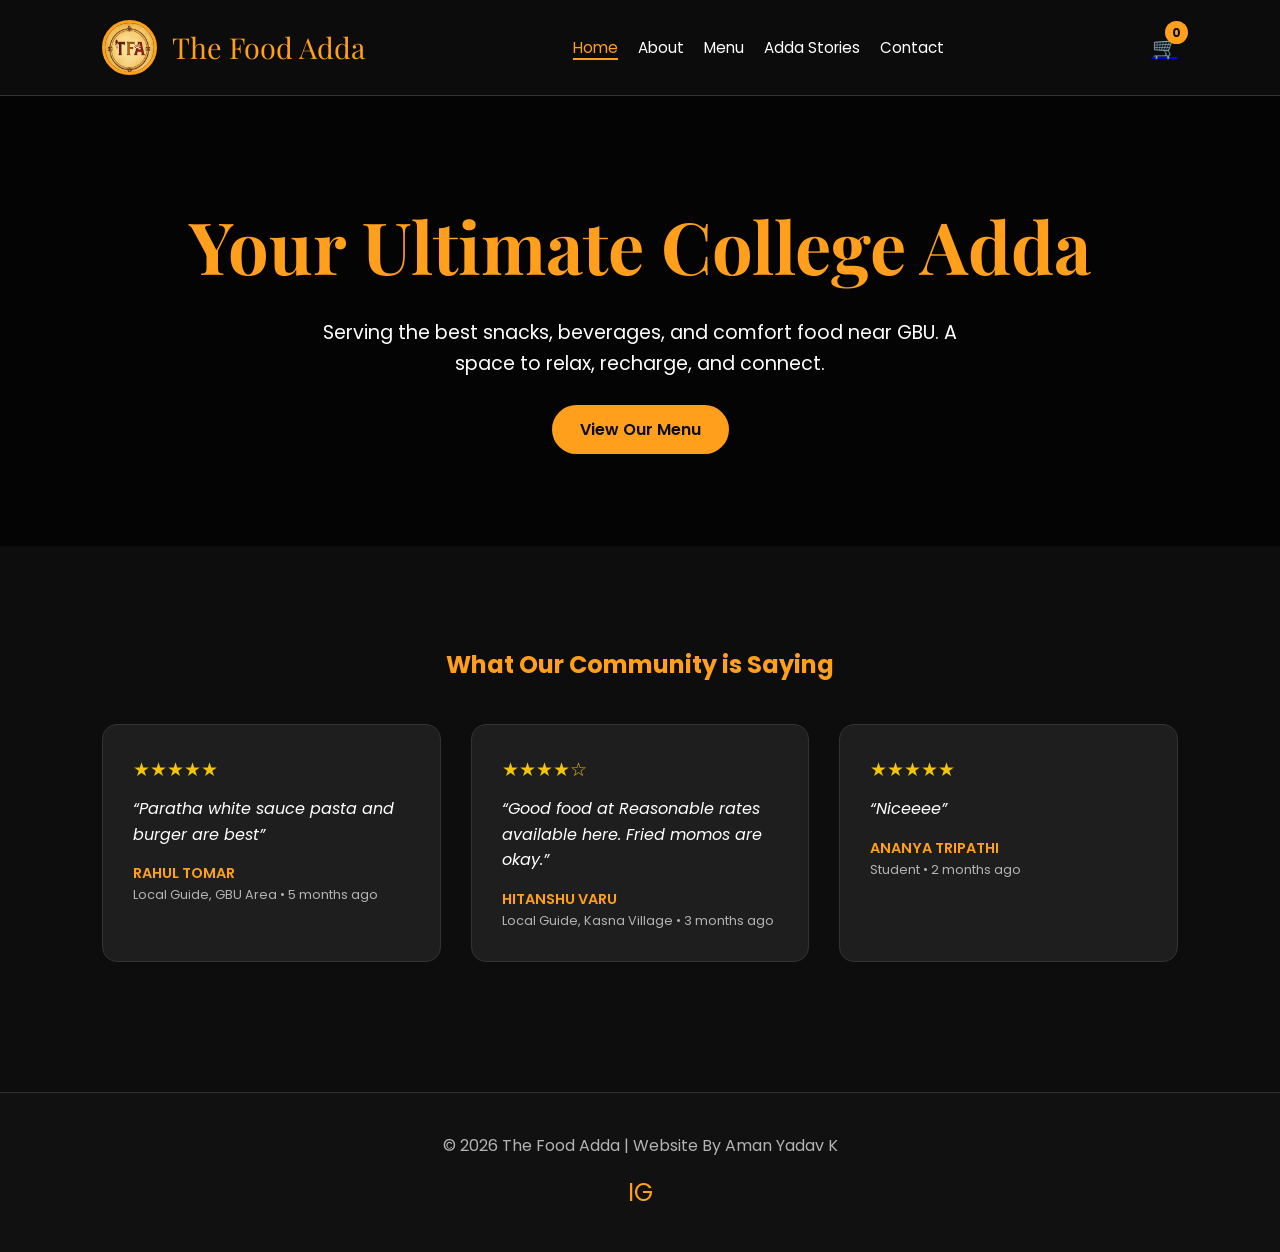
==== index.html @ ea2ac860 "Cafeteria website frontend i created a website for the Cafeteria named "The Food Adda"" ====
<!DOCTYPE html>
<html lang="en">
<head>
    <meta charset="UTF-8"><meta name="viewport" content="width=device-width, initial-scale=1.0">
    <title>The Food Adda | Taste the Magic</title>
    <link rel="stylesheet" href="style.css">
    <link href="https://fonts.googleapis.com/css2?family=Poppins:wght@300;400;600&family=Playfair+Display:wght@700&display=swap" rel="stylesheet">
    <style>
        .testimonial-grid { display: grid; grid-template-columns: repeat(auto-fit, minmax(300px, 1fr)); gap: 30px; margin-top: 40px; }
        .testimonial-card { background: var(--bg-card); padding: 30px; border-radius: 15px; border: 1px solid #333; }
        .stars { color: #f1c40f; margin-bottom: 10px; font-size: 1.2rem; }
        .quote { font-style: italic; color: var(--text-primary); margin-bottom: 15px; }
        .author { color: var(--primary-color); font-weight: 600; font-size: 0.9rem; text-transform: uppercase; }
        .author-meta { font-size: 0.8rem; color: var(--text-secondary); }
    </style>
</head>
<body>

    <nav>
        <div class="logo-area">
            <img src="logo.png" alt="TFA Logo" class="logo-img">
            <a href="index.html" class="logo-text">The Food Adda</a>
        </div>
        <ul class="nav-links">
            <li><a href="index.html" class="active">Home</a></li>
            <li><a href="about.html">About</a></li>
            <li><a href="menu.html">Menu</a></li>
            <li><a href="story-adda.html">Adda Stories</a></li>
            <li><a href="contact.html">Contact</a></li>
        </ul>
        <a href="menu.html" class="cart-icon">🛒 <span id="cart-count">0</span></a>
    </nav>

    <header class="hero-section">
        <h1>Your Ultimate College Adda</h1>
        <p>Serving the best snacks, beverages, and comfort food near GBU. A space to relax, recharge, and connect.</p>
        <div style="margin-top: 25px;"><a href="menu.html" class="btn">View Our Menu</a></div>
    </header>

    <div class="container">
        <h2 style="text-align:center; color:var(--primary-color);">What Our Community is Saying</h2>
        <div class="testimonial-grid">
            <div class="testimonial-card">
                <div class="stars">★★★★★</div>
                <p class="quote">“Paratha white sauce pasta and burger are best”</p>
                <p class="author">Rahul Tomar</p>
                <p class="author-meta">Local Guide, GBU Area • 5 months ago</p>
            </div>
            <div class="testimonial-card">
                <div class="stars">★★★★☆</div>
                <p class="quote">“Good food at Reasonable rates available here. Fried momos are okay.”</p>
                <p class="author">Hitanshu Varu</p>
                <p class="author-meta">Local Guide, Kasna Village • 3 months ago</p>
            </div>
            <div class="testimonial-card">
                <div class="stars">★★★★★</div>
                <p class="quote">“Niceeee”</p>
                <p class="author">Ananya Tripathi</p>
                <p class="author-meta">Student • 2 months ago</p>
            </div>
        </div>
    </div>

    <footer>
        <p>&copy; 2026 The Food Adda | Website By Aman Yadav K</p>
        <div class="social-icons"> IG  </div>
    </footer>

</body>
</html>
---- style.css ----
/* style.css */
:root {
    --primary-color: #ff9f1c; /* Golden Orange from your logo and menu */
    --bg-darker: #0d0d0d;
    --bg-card: #1e1e1e;
    --text-primary: #ffffff;
    --text-secondary: #b3b3b3;
    --transition: 0.3s ease;
}

* { margin: 0; padding: 0; box-sizing: border-box; font-family: 'Poppins', sans-serif; }

body { background-color: var(--bg-darker); color: var(--text-primary); line-height: 1.6; }

/* SHARED HEADER & NAVIGATION */
nav {
    display: flex; justify-content: space-between; align-items: center;
    padding: 20px 8%;
    background: rgba(13, 13, 13, 0.95);
    position: sticky; top: 0; z-index: 1000;
    border-bottom: 1px solid #333;
}

.logo-area { display: flex; align-items: center; gap: 15px; }
.logo-img { height: 55px; width: 55px; border-radius: 50%; border: 3px solid var(--primary-color); }
.logo-text { font-family: 'Playfair Display', serif; color: var(--primary-color); font-size: 1.8rem; text-decoration: none; }

.nav-links { display: flex; gap: 20px; list-style: none; }
.nav-links a { text-decoration: none; color: var(--text-primary); font-weight: 400; transition: var(--transition); font-size: 0.95rem; }
.nav-links a:hover, .nav-links a.active { color: var(--primary-color); border-bottom: 2px solid var(--primary-color); }

.cart-icon { position: relative; cursor: pointer; font-size: 1.3rem; }
#cart-count { 
    position: absolute; top: -10px; right: -10px; 
    background: var(--primary-color); color: var(--bg-darker); 
    font-size: 0.75rem; font-weight: bold; 
    padding: 2px 7px; border-radius: 50%; 
}

/* SHARED FOOTER */
footer { text-align: center; padding: 40px 8%; border-top: 1px solid #333; margin-top: 50px; background: #111; }
footer p { color: var(--text-secondary); margin-bottom: 15px; }
.social-icons { display: flex; justify-content: center; gap: 20px; font-size: 1.5rem; color: var(--primary-color); cursor: pointer; }

/* SHARED BUTTONS & FORMS */
.btn { 
    display: inline-block; padding: 12px 28px; border-radius: 30px; 
    background-color: var(--primary-color); color: var(--bg-darker); 
    text-decoration: none; font-weight: 600; cursor: pointer; border: none; transition: var(--transition); 
}
.btn:hover { background-color: #f78d0f; }

/* UTILITY */
.container { padding: 80px 8%; }
.hero-section {
    height: 50vh; display: flex; flex-direction: column; 
    justify-content: center; align-items: center; text-align: center;
    background: linear-gradient(rgba(0,0,0,0.7), rgba(0,0,0,0.7)), url('https://images.unsplash.com/photo-1517248135467-4c7edcad34c4?auto=format&fit=crop&w=1350&q=80');
    background-size: cover; background-position: center; margin-bottom: 20px;
}
.hero-section h1 { font-family: 'Playfair Display', serif; font-size: 4.5rem; color: var(--primary-color); }
.hero-section p { font-size: 1.2rem; max-width: 650px; margin-top: 15px; }

/* MEDIA QUERIES for RESPONSIVENESS */
@media (max-width: 900px) {
    .nav-links { display: none; } /* Standard solution for a simple multi-page design */
    header h1 { font-size: 3rem; }
}
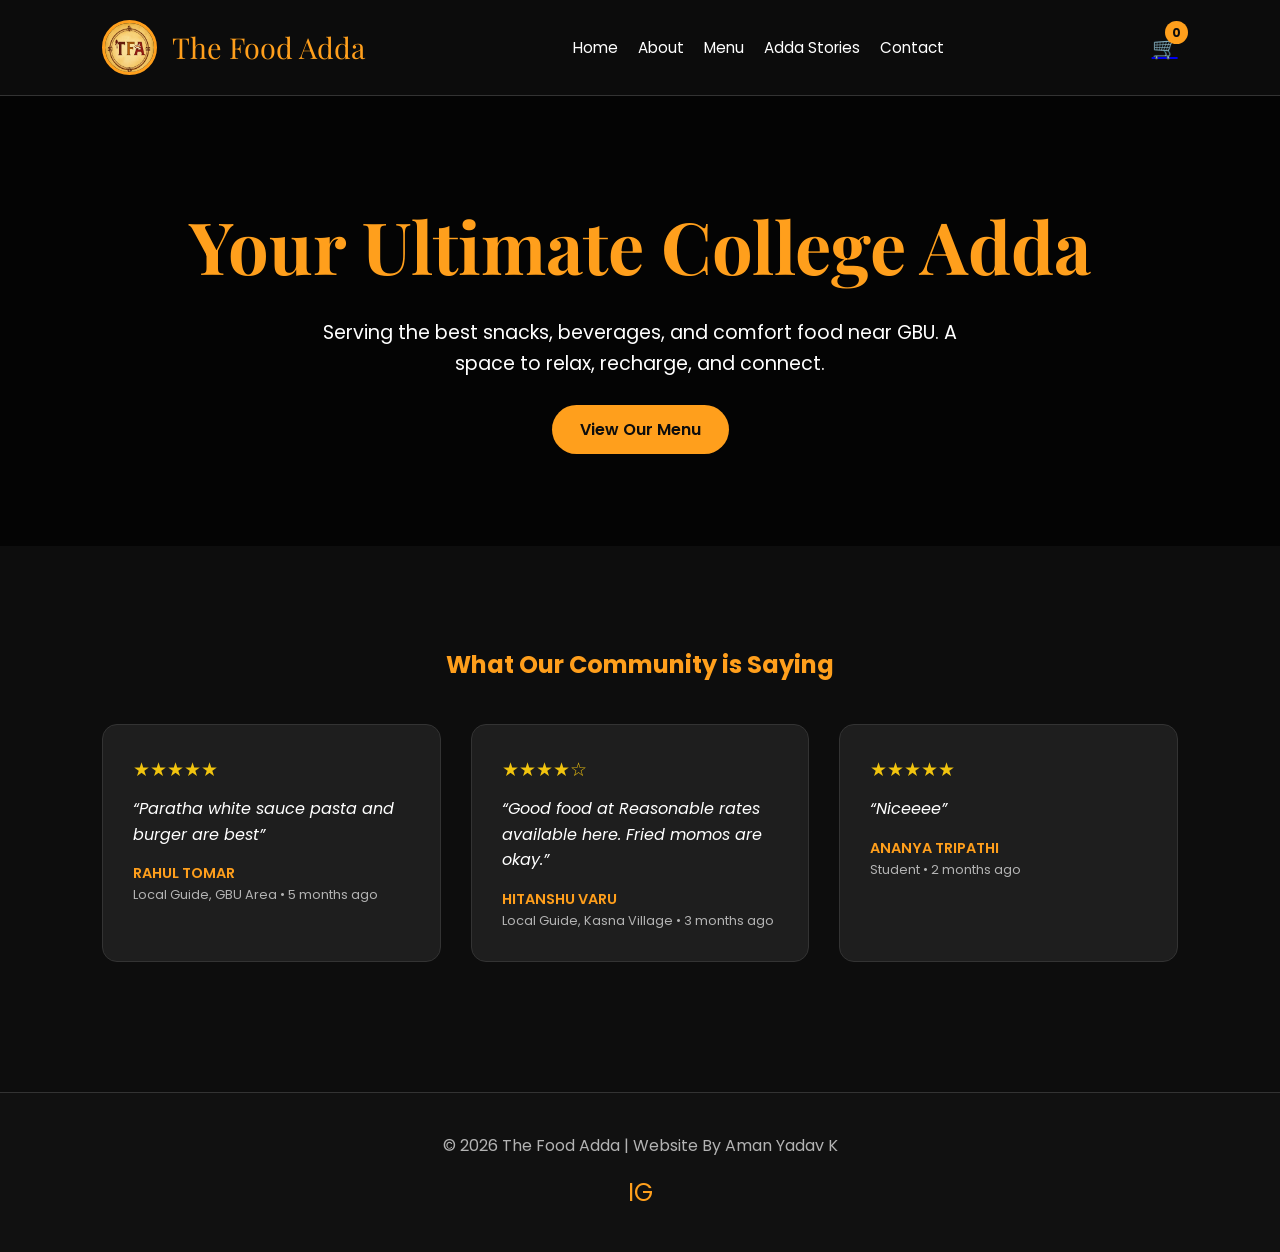
==== commit 3953a008: "Update index.html" ====
--- a/index.html
+++ b/index.html
@@ -21,16 +21,19 @@
             <img src="logo.png" alt="TFA Logo" class="logo-img">
             <a href="index.html" class="logo-text">The Food Adda</a>
         </div>
-        <ul class="nav-links">
-            <li><a href="index.html" class="active">Home</a></li>
+        
+        <button class="hamburger" onclick="toggleMobileMenu()">☰</button>
+
+        <ul class="nav-links" id="nav-links">
+            <li><a href="index.html">Home</a></li>
             <li><a href="about.html">About</a></li>
             <li><a href="menu.html">Menu</a></li>
             <li><a href="story-adda.html">Adda Stories</a></li>
             <li><a href="contact.html">Contact</a></li>
         </ul>
+        
         <a href="menu.html" class="cart-icon">🛒 <span id="cart-count">0</span></a>
     </nav>
-
     <header class="hero-section">
         <h1>Your Ultimate College Adda</h1>
         <p>Serving the best snacks, beverages, and comfort food near GBU. A space to relax, recharge, and connect.</p>
@@ -65,6 +68,11 @@
         <p>&copy; 2026 The Food Adda | Website By Aman Yadav K</p>
         <div class="social-icons"> IG  </div>
     </footer>
-
+<script>
+        function toggleMobileMenu() {
+            const nav = document.getElementById('nav-links');
+            nav.classList.toggle('active-mobile');
+        }
+    </script>
 </body>
-</html>+</html>
--- a/style.css
+++ b/style.css
@@ -61,8 +61,40 @@
 .hero-section h1 { font-family: 'Playfair Display', serif; font-size: 4.5rem; color: var(--primary-color); }
 .hero-section p { font-size: 1.2rem; max-width: 650px; margin-top: 15px; }
 
-/* MEDIA QUERIES for RESPONSIVENESS */
+/* Hamburger Button Styling  */
+.hamburger {
+    display: none;
+    font-size: 2rem;
+    color: var(--primary-color);
+    background: none;
+    border: none;
+    cursor: pointer;
+}
+
+/* MEDIA QUERIES for RESPONSIVENESS (Mobile View) */
 @media (max-width: 900px) {
-    .nav-links { display: none; } /* Standard solution for a simple multi-page design */
     header h1 { font-size: 3rem; }
-}+    
+    /* Show the hamburger button */
+    .hamburger { display: block; }
+    
+    .nav-links {
+        position: absolute;
+        top: 100%; /* Positions it right below the navbar */
+        left: 0;
+        width: 100%;
+        background: rgba(13, 13, 13, 0.98);
+        flex-direction: column;
+        align-items: center;
+        padding: 20px 0;
+        gap: 20px;
+        border-bottom: 2px solid var(--primary-color);
+        
+        /* Hide it by default on mobile */
+        display: none; 
+    }
+
+    .nav-links.active-mobile {
+        display: flex;
+    }
+}
